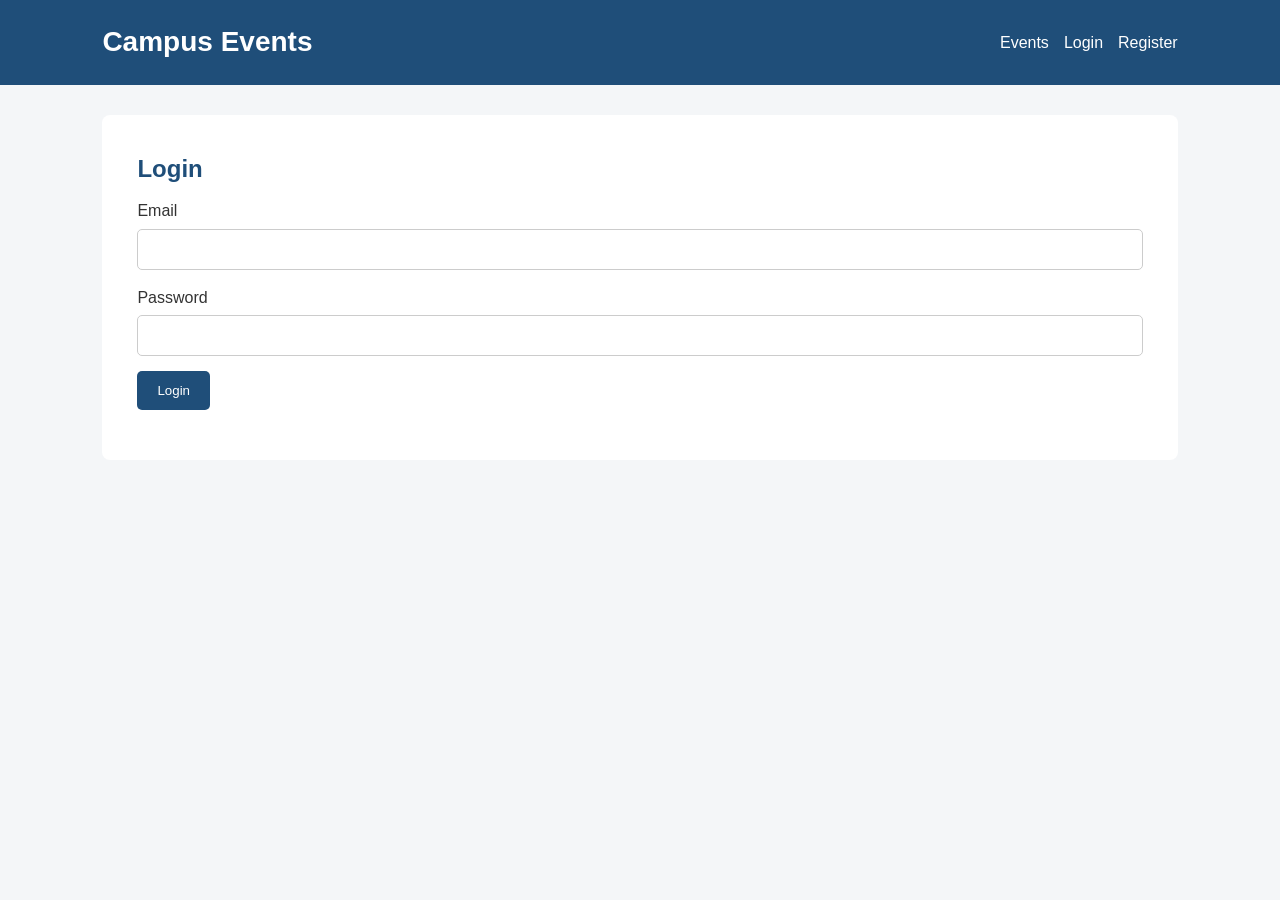
==== public/frontend/organizer.html @ de7ebcaf "Add event organizer dashboard" ====
<!DOCTYPE html>
<html lang="en">
<head>
    <meta charset="UTF-8">
    <meta name="viewport" content="width=device-width, initial-scale=1.0">
    <title>Organizer Dashboard | Campus Events</title>
    <style>
        * { box-sizing: border-box; }

        body {
            margin: 0;
            font-family: Arial, sans-serif;
            background: #f3f5f9;
            color: #243047;
        }

        header {
            background: #173b70;
            color: white;
            padding: 22px 6%;
            display: flex;
            justify-content: space-between;
            align-items: center;
            flex-wrap: wrap;
            gap: 12px;
        }

        header h1 { margin: 0; font-size: 23px; }

        header a {
            color: white;
            text-decoration: none;
            margin-left: 15px;
        }

        main {
            max-width: 900px;
            margin: 35px auto;
            padding: 0 18px;
        }

        .panel {
            background: white;
            padding: 28px;
            border-radius: 12px;
            box-shadow: 0 4px 18px #152d4b12;
        }

        h2 { margin-top: 0; }

        .intro { color: #617087; line-height: 1.5; }

        form {
            display: grid;
            grid-template-columns: 1fr 1fr;
            gap: 18px;
            margin-top: 25px;
        }

        .field { display: flex; flex-direction: column; gap: 7px; }

        .full { grid-column: 1 / -1; }

        label { font-weight: bold; font-size: 14px; }

        input, select, textarea {
            width: 100%;
            padding: 12px;
            border: 1px solid #ccd4df;
            border-radius: 6px;
            font: inherit;
            background: white;
        }

        textarea { min-height: 100px; resize: vertical; }

        button {
            border: 0;
            border-radius: 6px;
            padding: 13px 18px;
            background: #1769aa;
            color: white;
            font-weight: bold;
            cursor: pointer;
        }

        button:disabled { opacity: .6; cursor: wait; }

        #message {
            display: none;
            padding: 13px;
            border-radius: 6px;
            margin-top: 18px;
            overflow-wrap: anywhere;
        }

        #message.success { display: block; background: #e4f7e9; color: #17642d; }
        #message.error { display: block; background: #ffeded; color: #9b2020; }

        @media (max-width: 600px) {
            form { grid-template-columns: 1fr; }
            .full { grid-column: auto; }
            .panel { padding: 20px; }
        }
    </style>
</head>
<body>
    <header>
        <h1>Campus Events — Organizer</h1>
        <nav>
            <a href="index.html">View Events</a>
            <a href="#" id="logoutLink">Logout</a>
        </nav>
    </header>

    <main>
        <section class="panel">
            <h2>Create a Campus Event</h2>
            <p class="intro">
                Complete the form below to publish a new event through the
                Campus Events REST API.
            </p>

            <p id="welcome"></p>

            <form id="eventForm">
                <div class="field full">
                    <label for="title">Event Title *</label>
                    <input id="title" name="title" required maxlength="255">
                </div>

                <div class="field full">
                    <label for="description">Description *</label>
                    <textarea id="description" name="description" required></textarea>
                </div>

                <div class="field">
                    <label for="category_id">Category *</label>
                    <select id="category_id" name="category_id" required>
                        <option value="">Loading categories...</option>
                    </select>
                </div>

                <div class="field">
                    <label for="venue">Venue *</label>
                    <input id="venue" name="venue" required>
                </div>

                <div class="field">
                    <label for="event_date">Event Date *</label>
                    <input id="event_date" name="event_date" type="date" required>
                </div>

                <div class="field">
                    <label for="registration_deadline">Registration Deadline *</label>
                    <input id="registration_deadline" name="registration_deadline"
                           type="date" required>
                </div>

                <div class="field">
                    <label for="start_time">Start Time *</label>
                    <input id="start_time" name="start_time" type="time" required>
                </div>

                <div class="field">
                    <label for="end_time">End Time *</label>
                    <input id="end_time" name="end_time" type="time" required>
                </div>

                <div class="field">
                    <label for="maximum_capacity">Maximum Capacity *</label>
                    <input id="maximum_capacity" name="maximum_capacity"
                           type="number" min="1" required>
                </div>

                <div class="field">
                    <label for="status">Event Status *</label>
                    <select id="status" name="status" required>
                        <option value="Upcoming">Upcoming</option>
                        <option value="Ongoing">Ongoing</option>
                        <option value="Completed">Completed</option>
                        <option value="Cancelled">Cancelled</option>
                    </select>
                </div>

                <div class="field full">
                    <button type="submit" id="submitButton">Create Event</button>
                </div>
            </form>

            <div id="message" role="status" aria-live="polite"></div>
        </section>
    </main>

    <script src="organizer.js"></script>
</body>
</html>
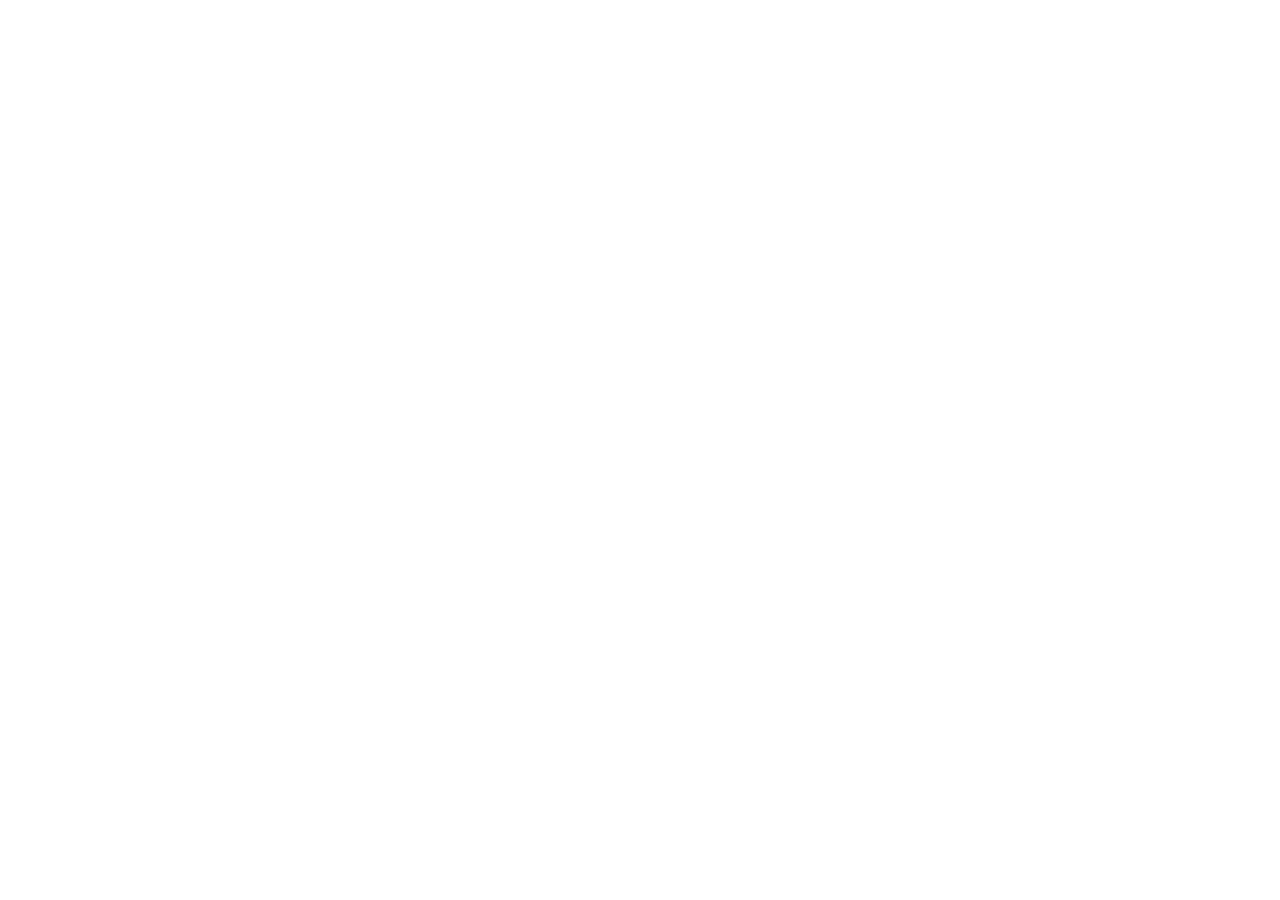
==== commit 252a1081: "Implement complete organizer dashboard" ====
--- a/public/frontend/organizer.html
+++ b/public/frontend/organizer.html
@@ -1,198 +1,622 @@
 
 <!DOCTYPE html>
 <html lang="en">
+
 <head>
     <meta charset="UTF-8">
     <meta name="viewport" content="width=device-width, initial-scale=1.0">
-    <title>Organizer Dashboard | Campus Events</title>
+
+    <title>Organizer Dashboard - Campus Events</title>
+
     <style>
-        * { box-sizing: border-box; }
+
+        * {
+            box-sizing: border-box;
+        }
 
         body {
             margin: 0;
             font-family: Arial, sans-serif;
-            background: #f3f5f9;
-            color: #243047;
+            background: #f4f6f9;
+            color: #263238;
         }
 
         header {
-            background: #173b70;
+            background: #17365d;
             color: white;
-            padding: 22px 6%;
+            padding: 18px 30px;
             display: flex;
             justify-content: space-between;
             align-items: center;
             flex-wrap: wrap;
-            gap: 12px;
-        }
-
-        header h1 { margin: 0; font-size: 23px; }
+            gap: 15px;
+        }
+
+        header h2 {
+            margin: 0;
+        }
 
         header a {
             color: white;
             text-decoration: none;
-            margin-left: 15px;
-        }
-
-        main {
-            max-width: 900px;
-            margin: 35px auto;
-            padding: 0 18px;
+            margin-left: 18px;
+        }
+
+        .container {
+            max-width: 1150px;
+            margin: 30px auto;
+            padding: 0 20px;
+        }
+
+        .welcome {
+            margin-bottom: 25px;
+        }
+
+        .navigation {
+            display: flex;
+            gap: 10px;
+            flex-wrap: wrap;
+            margin-bottom: 25px;
+        }
+
+        .navigation button {
+            padding: 12px 18px;
+            border: none;
+            background: #dce4ee;
+            color: #17365d;
+            border-radius: 5px;
+            cursor: pointer;
+            font-weight: bold;
+        }
+
+        .navigation button.active {
+            background: #17365d;
+            color: white;
         }
 
         .panel {
             background: white;
-            padding: 28px;
-            border-radius: 12px;
-            box-shadow: 0 4px 18px #152d4b12;
-        }
-
-        h2 { margin-top: 0; }
-
-        .intro { color: #617087; line-height: 1.5; }
-
-        form {
+            padding: 25px;
+            border-radius: 8px;
+            box-shadow: 0 2px 8px rgba(0,0,0,0.07);
+            margin-bottom: 20px;
+        }
+
+        .stats {
+            display: grid;
+            grid-template-columns: repeat(auto-fit, minmax(180px, 1fr));
+            gap: 18px;
+        }
+
+        .stat-card {
+            background: #eef3f9;
+            padding: 22px;
+            border-radius: 8px;
+        }
+
+        .stat-card h3 {
+            margin: 0 0 10px;
+            font-size: 15px;
+        }
+
+        .stat-card p {
+            margin: 0;
+            font-size: 28px;
+            font-weight: bold;
+            color: #17365d;
+        }
+
+        .form-grid {
             display: grid;
             grid-template-columns: 1fr 1fr;
-            gap: 18px;
-            margin-top: 25px;
-        }
-
-        .field { display: flex; flex-direction: column; gap: 7px; }
-
-        .full { grid-column: 1 / -1; }
-
-        label { font-weight: bold; font-size: 14px; }
+            gap: 15px;
+        }
+
+        .form-group {
+            margin-bottom: 15px;
+        }
+
+        .form-group.full {
+            grid-column: 1 / -1;
+        }
+
+        label {
+            display: block;
+            margin-bottom: 7px;
+            font-weight: bold;
+        }
 
         input, select, textarea {
             width: 100%;
+            padding: 11px;
+            border: 1px solid #ccd2d9;
+            border-radius: 5px;
+            font-size: 15px;
+        }
+
+        textarea {
+            min-height: 100px;
+            resize: vertical;
+        }
+
+        .primary-button {
+            background: #17365d;
+            color: white;
+            padding: 12px 20px;
+            border: none;
+            border-radius: 5px;
+            cursor: pointer;
+        }
+
+        .primary-button:disabled {
+            opacity: 0.6;
+            cursor: not-allowed;
+        }
+
+        .message {
+            margin: 15px 0;
+            font-weight: bold;
+        }
+
+        .success {
+            color: green;
+        }
+
+        .error {
+            color: #c62828;
+        }
+
+        .table-wrapper {
+            overflow-x: auto;
+        }
+
+        table {
+            width: 100%;
+            border-collapse: collapse;
+            min-width: 600px;
+        }
+
+        th, td {
+            text-align: left;
             padding: 12px;
-            border: 1px solid #ccd4df;
-            border-radius: 6px;
-            font: inherit;
-            background: white;
-        }
-
-        textarea { min-height: 100px; resize: vertical; }
-
-        button {
-            border: 0;
-            border-radius: 6px;
-            padding: 13px 18px;
-            background: #1769aa;
-            color: white;
-            font-weight: bold;
-            cursor: pointer;
-        }
-
-        button:disabled { opacity: .6; cursor: wait; }
-
-        #message {
+            border-bottom: 1px solid #e2e6ea;
+        }
+
+        th {
+            background: #eef3f9;
+        }
+
+        .dashboard-section[hidden] {
             display: none;
-            padding: 13px;
-            border-radius: 6px;
-            margin-top: 18px;
-            overflow-wrap: anywhere;
-        }
-
-        #message.success { display: block; background: #e4f7e9; color: #17642d; }
-        #message.error { display: block; background: #ffeded; color: #9b2020; }
-
-        @media (max-width: 600px) {
-            form { grid-template-columns: 1fr; }
-            .full { grid-column: auto; }
-            .panel { padding: 20px; }
-        }
+        }
+
+        @media (max-width: 650px) {
+
+            header {
+                padding: 18px;
+            }
+
+            .form-grid {
+                grid-template-columns: 1fr;
+            }
+
+            .form-group.full {
+                grid-column: auto;
+            }
+
+            .panel {
+                padding: 17px;
+            }
+        }
+
     </style>
+
 </head>
+
 <body>
+
     <header>
-        <h1>Campus Events — Organizer</h1>
+
+        <h2>Campus Events - Organizer</h2>
+
         <nav>
-            <a href="index.html">View Events</a>
-            <a href="#" id="logoutLink">Logout</a>
+            <a href="https://2407419-create.github.io/">
+                View Events
+            </a>
+
+            <a href="#" id="logoutLink">
+                Logout
+            </a>
         </nav>
+
     </header>
 
-    <main>
-        <section class="panel">
-            <h2>Create a Campus Event</h2>
-            <p class="intro">
-                Complete the form below to publish a new event through the
-                Campus Events REST API.
+
+    <div class="container">
+
+        <div class="welcome">
+
+            <h2>Organizer Dashboard</h2>
+
+            <p id="welcome">
+                Loading organizer information...
             </p>
 
-            <p id="welcome"></p>
-
-            <form id="eventForm">
-                <div class="field full">
-                    <label for="title">Event Title *</label>
-                    <input id="title" name="title" required maxlength="255">
+        </div>
+
+
+        <!-- DASHBOARD NAVIGATION -->
+
+        <div class="navigation">
+
+            <button class="active" data-section="overview">
+                Overview
+            </button>
+
+            <button data-section="myEvents">
+                My Events
+            </button>
+
+            <button data-section="createEvent">
+                Create Event
+            </button>
+
+            <button data-section="registrations">
+                Manage Registrations
+            </button>
+
+        </div>
+
+
+        <!-- OVERVIEW SECTION -->
+
+        <section id="overview" class="dashboard-section">
+
+            <div class="panel">
+
+                <h3>Dashboard Overview</h3>
+
+                <div class="stats">
+
+                    <div class="stat-card">
+
+                        <h3>Total Events</h3>
+
+                        <p id="totalEvents">0</p>
+
+                    </div>
+
+
+                    <div class="stat-card">
+
+                        <h3>Upcoming Events</h3>
+
+                        <p id="upcomingEvents">0</p>
+
+                    </div>
+
+
+                    <div class="stat-card">
+
+                        <h3>Total Registrations</h3>
+
+                        <p id="totalRegistrations">0</p>
+
+                    </div>
+
                 </div>
 
-                <div class="field full">
-                    <label for="description">Description *</label>
-                    <textarea id="description" name="description" required></textarea>
+            </div>
+
+        </section>
+
+
+        <!-- MY EVENTS SECTION -->
+
+        <section id="myEvents" class="dashboard-section" hidden>
+
+            <div class="panel">
+
+                <h3>My Events</h3>
+
+                <p>Events created by your organizer account.</p>
+
+                <div class="table-wrapper">
+
+                    <table>
+
+                        <thead>
+
+                            <tr>
+                                <th>Title</th>
+                                <th>Category</th>
+                                <th>Date</th>
+                                <th>Venue</th>
+                                <th>Status</th>
+                            </tr>
+
+                        </thead>
+
+                        <tbody id="eventsTable">
+
+                            <tr>
+                                <td colspan="5">Loading events...</td>
+                            </tr>
+
+                        </tbody>
+
+                    </table>
+
                 </div>
 
-                <div class="field">
-                    <label for="category_id">Category *</label>
-                    <select id="category_id" name="category_id" required>
-                        <option value="">Loading categories...</option>
-                    </select>
+            </div>
+
+        </section>
+
+
+        <!-- CREATE EVENT SECTION -->
+
+        <section id="createEvent" class="dashboard-section" hidden>
+
+            <div class="panel">
+
+                <h3>Create a Campus Event</h3>
+
+                <p>Enter the details of the event you want to organize.</p>
+
+                <div id="message" class="message"></div>
+
+                <form id="eventForm">
+
+                    <div class="form-grid">
+
+
+                        <div class="form-group full">
+
+                            <label for="title">
+                                Event Title
+                            </label>
+
+                            <input
+                                type="text"
+                                id="title"
+                                name="title"
+                                required
+                            >
+
+                        </div>
+
+
+                        <div class="form-group full">
+
+                            <label for="description">
+                                Description
+                            </label>
+
+                            <textarea
+                                id="description"
+                                name="description"
+                            ></textarea>
+
+                        </div>
+
+
+                        <div class="form-group">
+
+                            <label for="category_id">
+                                Category
+                            </label>
+
+                            <select
+                                id="category_id"
+                                name="category_id"
+                                required
+                            >
+
+                                <option value="">
+                                    Loading categories...
+                                </option>
+
+                            </select>
+
+                        </div>
+
+
+                        <div class="form-group">
+
+                            <label for="venue">
+                                Venue
+                            </label>
+
+                            <input
+                                type="text"
+                                id="venue"
+                                name="venue"
+                                required
+                            >
+
+                        </div>
+
+
+                        <div class="form-group">
+
+                            <label for="event_date">
+                                Event Date
+                            </label>
+
+                            <input
+                                type="date"
+                                id="event_date"
+                                name="event_date"
+                                required
+                            >
+
+                        </div>
+
+
+                        <div class="form-group">
+
+                            <label for="registration_deadline">
+                                Registration Deadline
+                            </label>
+
+                            <input
+                                type="date"
+                                id="registration_deadline"
+                                name="registration_deadline"
+                            >
+
+                        </div>
+
+
+                        <div class="form-group">
+
+                            <label for="start_time">
+                                Start Time
+                            </label>
+
+                            <input
+                                type="time"
+                                id="start_time"
+                                name="start_time"
+                                required
+                            >
+
+                        </div>
+
+
+                        <div class="form-group">
+
+                            <label for="end_time">
+                                End Time
+                            </label>
+
+                            <input
+                                type="time"
+                                id="end_time"
+                                name="end_time"
+                                required
+                            >
+
+                        </div>
+
+
+                        <div class="form-group">
+
+                            <label for="maximum_capacity">
+                                Maximum Capacity
+                            </label>
+
+                            <input
+                                type="number"
+                                id="maximum_capacity"
+                                name="maximum_capacity"
+                                min="1"
+                                required
+                            >
+
+                        </div>
+
+
+                        <div class="form-group">
+
+                            <label for="status">
+                                Event Status
+                            </label>
+
+                            <select
+                                id="status"
+                                name="status"
+                                required
+                            >
+
+                                <option value="Upcoming">
+                                    Upcoming
+                                </option>
+
+                                <option value="Ongoing">
+                                    Ongoing
+                                </option>
+
+                                <option value="Completed">
+                                    Completed
+                                </option>
+
+                                <option value="Cancelled">
+                                    Cancelled
+                                </option>
+
+                            </select>
+
+                        </div>
+
+                    </div>
+
+
+                    <button
+                        type="submit"
+                        id="submitButton"
+                        class="primary-button"
+                    >
+                        Create Event
+                    </button>
+
+                </form>
+
+            </div>
+
+        </section>
+
+
+        <!-- REGISTRATIONS SECTION -->
+
+        <section id="registrations" class="dashboard-section" hidden>
+
+            <div class="panel">
+
+                <h3>Manage Registrations</h3>
+
+                <p>
+                    Students registered for your events.
+                </p>
+
+                <div class="table-wrapper">
+
+                    <table>
+
+                        <thead>
+
+                            <tr>
+                                <th>Student</th>
+                                <th>Event</th>
+                                <th>Registration Status</th>
+                            </tr>
+
+                        </thead>
+
+                        <tbody id="registrationsTable">
+
+                            <tr>
+                                <td colspan="3">
+                                    Loading registrations...
+                                </td>
+                            </tr>
+
+                        </tbody>
+
+                    </table>
+
                 </div>
 
-                <div class="field">
-                    <label for="venue">Venue *</label>
-                    <input id="venue" name="venue" required>
-                </div>
-
-                <div class="field">
-                    <label for="event_date">Event Date *</label>
-                    <input id="event_date" name="event_date" type="date" required>
-                </div>
-
-                <div class="field">
-                    <label for="registration_deadline">Registration Deadline *</label>
-                    <input id="registration_deadline" name="registration_deadline"
-                           type="date" required>
-                </div>
-
-                <div class="field">
-                    <label for="start_time">Start Time *</label>
-                    <input id="start_time" name="start_time" type="time" required>
-                </div>
-
-                <div class="field">
-                    <label for="end_time">End Time *</label>
-                    <input id="end_time" name="end_time" type="time" required>
-                </div>
-
-                <div class="field">
-                    <label for="maximum_capacity">Maximum Capacity *</label>
-                    <input id="maximum_capacity" name="maximum_capacity"
-                           type="number" min="1" required>
-                </div>
-
-                <div class="field">
-                    <label for="status">Event Status *</label>
-                    <select id="status" name="status" required>
-                        <option value="Upcoming">Upcoming</option>
-                        <option value="Ongoing">Ongoing</option>
-                        <option value="Completed">Completed</option>
-                        <option value="Cancelled">Cancelled</option>
-                    </select>
-                </div>
-
-                <div class="field full">
-                    <button type="submit" id="submitButton">Create Event</button>
-                </div>
-            </form>
-
-            <div id="message" role="status" aria-live="polite"></div>
+            </div>
+
         </section>
-    </main>
+
+    </div>
+
 
     <script src="organizer.js"></script>
+
 </body>
+
 </html>
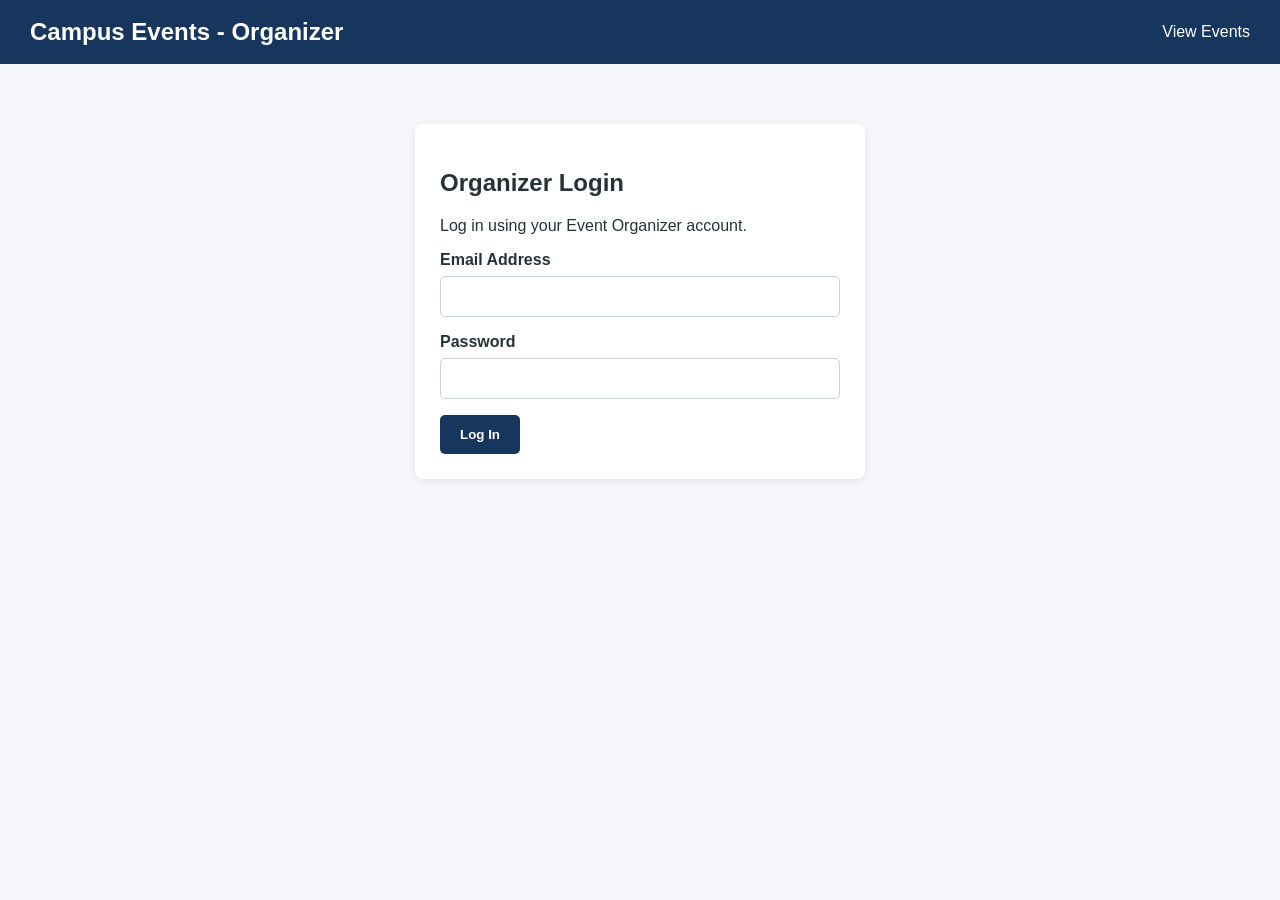
==== commit df246c88: "Add organizer dashboard login" ====
--- a/public/frontend/organizer.html
+++ b/public/frontend/organizer.html
@@ -1,15 +1,11 @@
-
 <!DOCTYPE html>
 <html lang="en">
-
 <head>
     <meta charset="UTF-8">
     <meta name="viewport" content="width=device-width, initial-scale=1.0">
-
     <title>Organizer Dashboard - Campus Events</title>
 
     <style>
-
         * {
             box-sizing: border-box;
         }
@@ -48,8 +44,68 @@
             padding: 0 20px;
         }
 
-        .welcome {
-            margin-bottom: 25px;
+        .panel {
+            background: white;
+            padding: 25px;
+            border-radius: 8px;
+            box-shadow: 0 2px 8px rgba(0,0,0,0.07);
+            margin-bottom: 20px;
+        }
+
+        .login-panel {
+            max-width: 450px;
+            margin: 60px auto;
+        }
+
+        .form-group {
+            margin-bottom: 16px;
+        }
+
+        label {
+            display: block;
+            margin-bottom: 7px;
+            font-weight: bold;
+        }
+
+        input, select, textarea {
+            width: 100%;
+            padding: 11px;
+            border: 1px solid #ccd2d9;
+            border-radius: 5px;
+            font-size: 15px;
+        }
+
+        textarea {
+            min-height: 100px;
+            resize: vertical;
+        }
+
+        .primary-button {
+            background: #17365d;
+            color: white;
+            padding: 12px 20px;
+            border: none;
+            border-radius: 5px;
+            cursor: pointer;
+            font-weight: bold;
+        }
+
+        .primary-button:disabled {
+            opacity: 0.6;
+            cursor: not-allowed;
+        }
+
+        .message {
+            margin: 15px 0;
+            font-weight: bold;
+        }
+
+        .success {
+            color: green;
+        }
+
+        .error {
+            color: #c62828;
         }
 
         .navigation {
@@ -74,14 +130,6 @@
             color: white;
         }
 
-        .panel {
-            background: white;
-            padding: 25px;
-            border-radius: 8px;
-            box-shadow: 0 2px 8px rgba(0,0,0,0.07);
-            margin-bottom: 20px;
-        }
-
         .stats {
             display: grid;
             grid-template-columns: repeat(auto-fit, minmax(180px, 1fr));
@@ -112,58 +160,8 @@
             gap: 15px;
         }
 
-        .form-group {
-            margin-bottom: 15px;
-        }
-
         .form-group.full {
             grid-column: 1 / -1;
-        }
-
-        label {
-            display: block;
-            margin-bottom: 7px;
-            font-weight: bold;
-        }
-
-        input, select, textarea {
-            width: 100%;
-            padding: 11px;
-            border: 1px solid #ccd2d9;
-            border-radius: 5px;
-            font-size: 15px;
-        }
-
-        textarea {
-            min-height: 100px;
-            resize: vertical;
-        }
-
-        .primary-button {
-            background: #17365d;
-            color: white;
-            padding: 12px 20px;
-            border: none;
-            border-radius: 5px;
-            cursor: pointer;
-        }
-
-        .primary-button:disabled {
-            opacity: 0.6;
-            cursor: not-allowed;
-        }
-
-        .message {
-            margin: 15px 0;
-            font-weight: bold;
-        }
-
-        .success {
-            color: green;
-        }
-
-        .error {
-            color: #c62828;
         }
 
         .table-wrapper {
@@ -186,12 +184,13 @@
             background: #eef3f9;
         }
 
-        .dashboard-section[hidden] {
+        .dashboard-section[hidden],
+        #dashboardArea[hidden],
+        #loginArea[hidden] {
             display: none;
         }
 
         @media (max-width: 650px) {
-
             header {
                 padding: 18px;
             }
@@ -208,415 +207,367 @@
                 padding: 17px;
             }
         }
-
     </style>
-
 </head>
 
 <body>
 
-    <header>
-
-        <h2>Campus Events - Organizer</h2>
-
-        <nav>
-            <a href="https://2407419-create.github.io/">
-                View Events
-            </a>
-
-            <a href="#" id="logoutLink">
-                Logout
-            </a>
-        </nav>
-
-    </header>
-
-
-    <div class="container">
-
-        <div class="welcome">
-
-            <h2>Organizer Dashboard</h2>
-
-            <p id="welcome">
-                Loading organizer information...
-            </p>
+<header>
+    <h2>Campus Events - Organizer</h2>
+
+    <nav>
+        <a href="https://2407419-create.github.io/">
+            View Events
+        </a>
+
+        <a href="#" id="logoutLink" hidden>
+            Logout
+        </a>
+    </nav>
+</header>
+
+
+<!-- ORGANIZER LOGIN -->
+
+<div class="container" id="loginArea" hidden>
+
+    <div class="panel login-panel">
+
+        <h2>Organizer Login</h2>
+
+        <p>Log in using your Event Organizer account.</p>
+
+        <div id="loginMessage" class="message"></div>
+
+        <form id="loginForm">
+
+            <div class="form-group">
+                <label for="loginEmail">Email Address</label>
+
+                <input
+                    type="email"
+                    id="loginEmail"
+                    required
+                    autocomplete="username"
+                >
+            </div>
+
+            <div class="form-group">
+                <label for="loginPassword">Password</label>
+
+                <input
+                    type="password"
+                    id="loginPassword"
+                    required
+                    autocomplete="current-password"
+                >
+            </div>
+
+            <button
+                type="submit"
+                id="loginButton"
+                class="primary-button"
+            >
+                Log In
+            </button>
+
+        </form>
+
+    </div>
+
+</div>
+
+
+<!-- ORGANIZER DASHBOARD -->
+
+<div class="container" id="dashboardArea" hidden>
+
+    <div class="welcome">
+        <h2>Organizer Dashboard</h2>
+        <p id="welcome">Loading organizer information...</p>
+    </div>
+
+    <div class="navigation">
+
+        <button class="active" data-section="overview">
+            Overview
+        </button>
+
+        <button data-section="myEvents">
+            My Events
+        </button>
+
+        <button data-section="createEvent">
+            Create Event
+        </button>
+
+        <button data-section="registrations">
+            Manage Registrations
+        </button>
+
+    </div>
+
+
+    <!-- OVERVIEW -->
+
+    <section id="overview" class="dashboard-section">
+
+        <div class="panel">
+
+            <h3>Dashboard Overview</h3>
+
+            <div class="stats">
+
+                <div class="stat-card">
+                    <h3>Total Events</h3>
+                    <p id="totalEvents">0</p>
+                </div>
+
+                <div class="stat-card">
+                    <h3>Upcoming Events</h3>
+                    <p id="upcomingEvents">0</p>
+                </div>
+
+                <div class="stat-card">
+                    <h3>Total Registrations</h3>
+                    <p id="totalRegistrations">0</p>
+                </div>
+
+            </div>
 
         </div>
 
-
-        <!-- DASHBOARD NAVIGATION -->
-
-        <div class="navigation">
-
-            <button class="active" data-section="overview">
-                Overview
-            </button>
-
-            <button data-section="myEvents">
-                My Events
-            </button>
-
-            <button data-section="createEvent">
-                Create Event
-            </button>
-
-            <button data-section="registrations">
-                Manage Registrations
-            </button>
+    </section>
+
+
+    <!-- MY EVENTS -->
+
+    <section id="myEvents" class="dashboard-section" hidden>
+
+        <div class="panel">
+
+            <h3>My Events</h3>
+
+            <p>Events created by your organizer account.</p>
+
+            <div class="table-wrapper">
+
+                <table>
+
+                    <thead>
+                        <tr>
+                            <th>Title</th>
+                            <th>Category</th>
+                            <th>Date</th>
+                            <th>Venue</th>
+                            <th>Status</th>
+                        </tr>
+                    </thead>
+
+                    <tbody id="eventsTable">
+                        <tr>
+                            <td colspan="5">Loading events...</td>
+                        </tr>
+                    </tbody>
+
+                </table>
+
+            </div>
 
         </div>
 
-
-        <!-- OVERVIEW SECTION -->
-
-        <section id="overview" class="dashboard-section">
-
-            <div class="panel">
-
-                <h3>Dashboard Overview</h3>
-
-                <div class="stats">
-
-                    <div class="stat-card">
-
-                        <h3>Total Events</h3>
-
-                        <p id="totalEvents">0</p>
-
-                    </div>
-
-
-                    <div class="stat-card">
-
-                        <h3>Upcoming Events</h3>
-
-                        <p id="upcomingEvents">0</p>
-
-                    </div>
-
-
-                    <div class="stat-card">
-
-                        <h3>Total Registrations</h3>
-
-                        <p id="totalRegistrations">0</p>
-
+    </section>
+
+
+    <!-- CREATE EVENT -->
+
+    <section id="createEvent" class="dashboard-section" hidden>
+
+        <div class="panel">
+
+            <h3>Create a Campus Event</h3>
+
+            <p>Enter the details of the event you want to organize.</p>
+
+            <div id="eventMessage" class="message"></div>
+
+            <form id="eventForm">
+
+                <div class="form-grid">
+
+                    <div class="form-group full">
+                        <label for="title">Event Title</label>
+
+                        <input
+                            type="text"
+                            id="title"
+                            name="title"
+                            maxlength="255"
+                            required
+                        >
+                    </div>
+
+                    <div class="form-group full">
+                        <label for="description">Description</label>
+
+                        <textarea
+                            id="description"
+                            name="description"
+                            required
+                        ></textarea>
+                    </div>
+
+                    <div class="form-group">
+                        <label for="category_id">Category</label>
+
+                        <select
+                            id="category_id"
+                            name="category_id"
+                            required
+                        >
+                            <option value="">Loading categories...</option>
+                        </select>
+                    </div>
+
+                    <div class="form-group">
+                        <label for="venue">Venue</label>
+
+                        <input
+                            type="text"
+                            id="venue"
+                            name="venue"
+                            required
+                        >
+                    </div>
+
+                    <div class="form-group">
+                        <label for="event_date">Event Date</label>
+
+                        <input
+                            type="date"
+                            id="event_date"
+                            name="event_date"
+                            required
+                        >
+                    </div>
+
+                    <div class="form-group">
+                        <label for="registration_deadline">
+                            Registration Deadline
+                        </label>
+
+                        <input
+                            type="date"
+                            id="registration_deadline"
+                            name="registration_deadline"
+                            required
+                        >
+                    </div>
+
+                    <div class="form-group">
+                        <label for="start_time">Start Time</label>
+
+                        <input
+                            type="time"
+                            id="start_time"
+                            name="start_time"
+                            required
+                        >
+                    </div>
+
+                    <div class="form-group">
+                        <label for="end_time">End Time</label>
+
+                        <input
+                            type="time"
+                            id="end_time"
+                            name="end_time"
+                            required
+                        >
+                    </div>
+
+                    <div class="form-group">
+                        <label for="maximum_capacity">
+                            Maximum Capacity
+                        </label>
+
+                        <input
+                            type="number"
+                            id="maximum_capacity"
+                            name="maximum_capacity"
+                            min="1"
+                            required
+                        >
+                    </div>
+
+                    <div class="form-group">
+                        <label for="status">Event Status</label>
+
+                        <select id="status" name="status" required>
+                            <option value="Upcoming">Upcoming</option>
+                            <option value="Ongoing">Ongoing</option>
+                            <option value="Completed">Completed</option>
+                            <option value="Cancelled">Cancelled</option>
+                        </select>
                     </div>
 
                 </div>
 
+                <button
+                    type="submit"
+                    id="submitButton"
+                    class="primary-button"
+                >
+                    Create Event
+                </button>
+
+            </form>
+
+        </div>
+
+    </section>
+
+
+    <!-- MANAGE REGISTRATIONS -->
+
+    <section id="registrations" class="dashboard-section" hidden>
+
+        <div class="panel">
+
+            <h3>Manage Registrations</h3>
+
+            <p>Students registered for your events.</p>
+
+            <div class="table-wrapper">
+
+                <table>
+
+                    <thead>
+                        <tr>
+                            <th>Student</th>
+                            <th>Event</th>
+                            <th>Registration Status</th>
+                        </tr>
+                    </thead>
+
+                    <tbody id="registrationsTable">
+                        <tr>
+                            <td colspan="3">Loading registrations...</td>
+                        </tr>
+                    </tbody>
+
+                </table>
+
             </div>
 
-        </section>
-
-
-        <!-- MY EVENTS SECTION -->
-
-        <section id="myEvents" class="dashboard-section" hidden>
-
-            <div class="panel">
-
-                <h3>My Events</h3>
-
-                <p>Events created by your organizer account.</p>
-
-                <div class="table-wrapper">
-
-                    <table>
-
-                        <thead>
-
-                            <tr>
-                                <th>Title</th>
-                                <th>Category</th>
-                                <th>Date</th>
-                                <th>Venue</th>
-                                <th>Status</th>
-                            </tr>
-
-                        </thead>
-
-                        <tbody id="eventsTable">
-
-                            <tr>
-                                <td colspan="5">Loading events...</td>
-                            </tr>
-
-                        </tbody>
-
-                    </table>
-
-                </div>
-
-            </div>
-
-        </section>
-
-
-        <!-- CREATE EVENT SECTION -->
-
-        <section id="createEvent" class="dashboard-section" hidden>
-
-            <div class="panel">
-
-                <h3>Create a Campus Event</h3>
-
-                <p>Enter the details of the event you want to organize.</p>
-
-                <div id="message" class="message"></div>
-
-                <form id="eventForm">
-
-                    <div class="form-grid">
-
-
-                        <div class="form-group full">
-
-                            <label for="title">
-                                Event Title
-                            </label>
-
-                            <input
-                                type="text"
-                                id="title"
-                                name="title"
-                                required
-                            >
-
-                        </div>
-
-
-                        <div class="form-group full">
-
-                            <label for="description">
-                                Description
-                            </label>
-
-                            <textarea
-                                id="description"
-                                name="description"
-                            ></textarea>
-
-                        </div>
-
-
-                        <div class="form-group">
-
-                            <label for="category_id">
-                                Category
-                            </label>
-
-                            <select
-                                id="category_id"
-                                name="category_id"
-                                required
-                            >
-
-                                <option value="">
-                                    Loading categories...
-                                </option>
-
-                            </select>
-
-                        </div>
-
-
-                        <div class="form-group">
-
-                            <label for="venue">
-                                Venue
-                            </label>
-
-                            <input
-                                type="text"
-                                id="venue"
-                                name="venue"
-                                required
-                            >
-
-                        </div>
-
-
-                        <div class="form-group">
-
-                            <label for="event_date">
-                                Event Date
-                            </label>
-
-                            <input
-                                type="date"
-                                id="event_date"
-                                name="event_date"
-                                required
-                            >
-
-                        </div>
-
-
-                        <div class="form-group">
-
-                            <label for="registration_deadline">
-                                Registration Deadline
-                            </label>
-
-                            <input
-                                type="date"
-                                id="registration_deadline"
-                                name="registration_deadline"
-                            >
-
-                        </div>
-
-
-                        <div class="form-group">
-
-                            <label for="start_time">
-                                Start Time
-                            </label>
-
-                            <input
-                                type="time"
-                                id="start_time"
-                                name="start_time"
-                                required
-                            >
-
-                        </div>
-
-
-                        <div class="form-group">
-
-                            <label for="end_time">
-                                End Time
-                            </label>
-
-                            <input
-                                type="time"
-                                id="end_time"
-                                name="end_time"
-                                required
-                            >
-
-                        </div>
-
-
-                        <div class="form-group">
-
-                            <label for="maximum_capacity">
-                                Maximum Capacity
-                            </label>
-
-                            <input
-                                type="number"
-                                id="maximum_capacity"
-                                name="maximum_capacity"
-                                min="1"
-                                required
-                            >
-
-                        </div>
-
-
-                        <div class="form-group">
-
-                            <label for="status">
-                                Event Status
-                            </label>
-
-                            <select
-                                id="status"
-                                name="status"
-                                required
-                            >
-
-                                <option value="Upcoming">
-                                    Upcoming
-                                </option>
-
-                                <option value="Ongoing">
-                                    Ongoing
-                                </option>
-
-                                <option value="Completed">
-                                    Completed
-                                </option>
-
-                                <option value="Cancelled">
-                                    Cancelled
-                                </option>
-
-                            </select>
-
-                        </div>
-
-                    </div>
-
-
-                    <button
-                        type="submit"
-                        id="submitButton"
-                        class="primary-button"
-                    >
-                        Create Event
-                    </button>
-
-                </form>
-
-            </div>
-
-        </section>
-
-
-        <!-- REGISTRATIONS SECTION -->
-
-        <section id="registrations" class="dashboard-section" hidden>
-
-            <div class="panel">
-
-                <h3>Manage Registrations</h3>
-
-                <p>
-                    Students registered for your events.
-                </p>
-
-                <div class="table-wrapper">
-
-                    <table>
-
-                        <thead>
-
-                            <tr>
-                                <th>Student</th>
-                                <th>Event</th>
-                                <th>Registration Status</th>
-                            </tr>
-
-                        </thead>
-
-                        <tbody id="registrationsTable">
-
-                            <tr>
-                                <td colspan="3">
-                                    Loading registrations...
-                                </td>
-                            </tr>
-
-                        </tbody>
-
-                    </table>
-
-                </div>
-
-            </div>
-
-        </section>
-
-    </div>
-
-
-    <script src="organizer.js"></script>
+        </div>
+
+    </section>
+
+</div>
+
+
+<script src="organizer.js"></script>
 
 </body>
-
-</html>
+</html>
